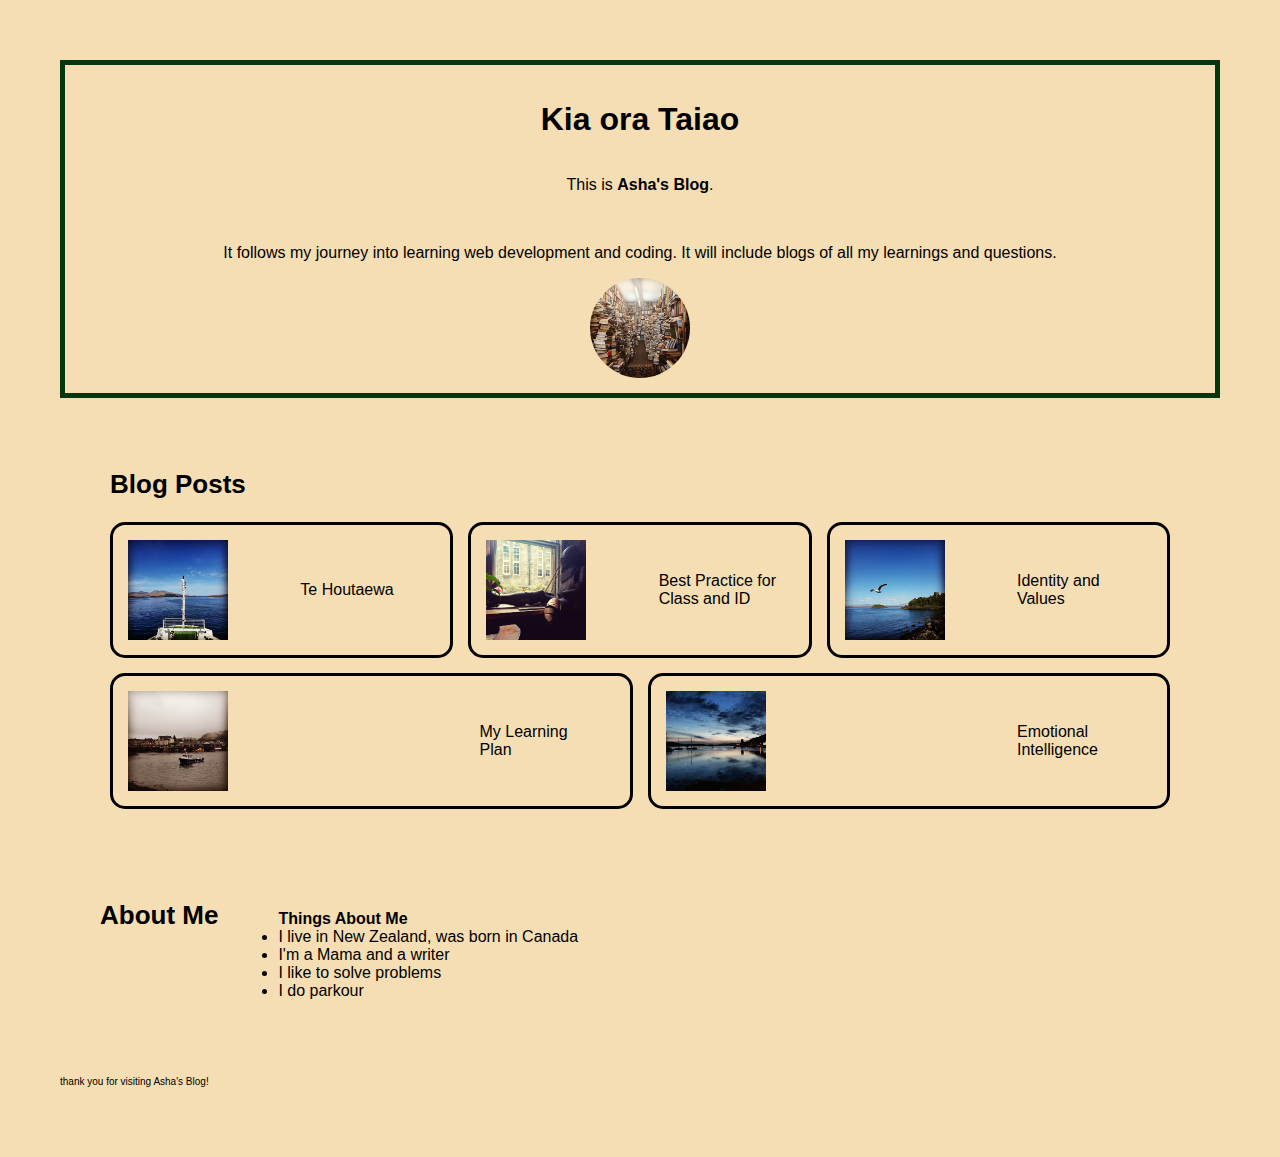
==== index.html @ 4914b594 "fix flex direction" ====
<!DOCTYPE html>
<html lang="en">
  <head>
    <meta charset="UTF-8" />
    <meta name="viewport" content="width=device-width, initial-scale=1" />
    <title>Journey into the Blogosphere</title>
    <link href="styles/main.css" rel="stylesheet" type="text/css" />
  </head>

  <body>
    <div class="intro">
      <h1>Kia ora Taiao</h1>
      <p>This is <strong>Asha's Blog</strong>.</p>
      <br />
      <p>
        It follows my journey into learning web development and coding. It will
        include blogs of all my learnings and questions.
      </p>
      <img
        id="books"
        alt="a room of books"
        src="./assets/IMG_20180514_213525_328.jpg"
      />
    </div>

    <div class="blog-posts">
      <h2>Blog Posts</h2>
      <div class="card-container">
        <div class="box1">
          <a href="/blog/te-houtaewa-template.html">
            <div class="card">
              <p class="blog-p">Te Houtaewa</p>
              <img
                alt="boat on the water"
                src="./assets/IMG_20180517_122049_010.jpg"
              />
            </div>
          </a>
        </div>

        <div class="box2">
          <a href="/blog/html-css.html">
            <div class="card">
              <p class="blog-p">Best Practice for Class and ID</p>
              <img
                alt="suit of armor in a window"
                src="./assets/IMG_20180530_165229_771.jpg"
              />
            </div>
          </a>
        </div>

        <div class="box3">
          <a href="/blog/identity-values.html">
            <div class="card">
              <p class="blog-p">Identity and Values</p>
              <img
                alt="a bird flying over water in Scotland"
                src="./assets/IMG_20180516_115840_036.jpg"
              />
            </div>
          </a>
        </div>

        <div class="box4">
          <a href="/blog/learning-plan.html">
            <div class="card">
              <p class="blog-p">My Learning Plan</p>
              <img
                alt="a moody boat in a harbour"
                src="./assets/IMG_20180515_150142_671.jpg"
              />
            </div>
          </a>
        </div>

        <div class="box5">
          <a href="/blog/emotional-intelligence.html">
            <div class="card">
              <p class="blog-p">Emotional Intelligence</p>
              <img
                alt="night over water in Scotland"
                src="./assets/IMG_20180517_223146_448.jpg"
              />
            </div>
          </a>
        </div>
      </div>
    </div>

    <div class="container" id="about-me">
      <h3><strong>About Me</strong></h3>
      <div class="list">
        <ul>
          <strong>Things About Me</strong>
          <br />
          <li>I live in New Zealand, was born in Canada</li>
          <li>I'm a Mama and a writer</li>
          <li>I like to solve problems</li>
          <li>I do parkour</li>
        </ul>
      </div>
    </div>
  </body>
  <footer>
    <p>thank you for visiting Asha's Blog!</p>
  </footer>
</html>
---- styles/main.css ----
body {
  font-family: Helvetica, sans-serif;
  color: rgb(0, 0, 0);
  background-color: wheat;
  padding: 30px;
  margin: 30px;
}

img {
  max-height: 100%;
  height: auto;
  width: 100px;
  object-fit: cover;
}

a {
  text-decoration: none;
  color: #000;
}

h3,
h2 {
  font-family: Helvetica, serif;
  font-size: 26px;
}

.blog-p {
  padding-right: 15px;
  font-size: 16px;
  width: 120px;
}

.box1,
.box2,
.box3,
.box4,
.box5 {
  flex: 1;
}

.list {
  font-family: Helvetica;
  padding: 20px;
  display: flex;
}

footer {
  font-size: 10px;
  font-family: Helvetica;
}

.card {
  background-color: wheat;
  border: 3px solid black;
  border-radius: 15px;
  display: flex;
  flex-direction: row-reverse;
  height: 100px;
  gap: 15px;
  padding: 15px;
  align-items: center;
  justify-content: space-between;
}

.card-container {
  display: flex;
  flex-direction: row;
  gap: 15px;
  max-width: 100%;
  flex-wrap: wrap;
  align-content: center;
}

@media only screen and (max-width: 600px) {
  .card-container {
    width: 100%;
    margin: 0;
  }
}

.intro {
  border: 5px solid #04360f;
  display: flex;
  flex-direction: column;
  align-items: center;
  padding: 15px;
}

.blog-posts {
  font-family: Helvetica, sans-serif;
  padding: 25px;
  margin: 25px;
}

#about-me {
  font-family: Helvetica, sans-serif;
  color: #000000;
  background-color: wheat;
  padding: 15px;
}

.screenshot1 {
  height: 250px;
  width: 450px;
  padding: 20px;
}

.screenshot2 {
  height: 150px;
  width: 550px;
  padding: 20px;
}

.screenshot3 {
  height: 200px;
  width: 750px;
  padding: 20px;
}

.container {
  display: flex;
  padding: 25px;
  margin: 25px;
}

#books {
  max-width: 100%;
  max-height: 100%;
  display: flex;
  flex-direction: row;
  align-items: right;
  border-radius: 50%;
}

.box {
  margin: auto;
  flex-wrap: wrap;
  background-color: wheat;
  border: 4px solid black;
  border-radius: 15px;
  display: flex;
  flex-direction: row-reverse;
  height: 200px;
  gap: 15px;
  width: 400px;
  align-items: center;
  justify-content: space-between;
}

@media only screen and (min-width: 320px) {
  body {
    font-size: 12px;
  }
}
@media only screen and (min-width: 768px) {
  body {
    font-size: 14px;
  }
}
@media only screen and (min-width: 1024px) {
  body {
    font-size: 16px;
  }
}
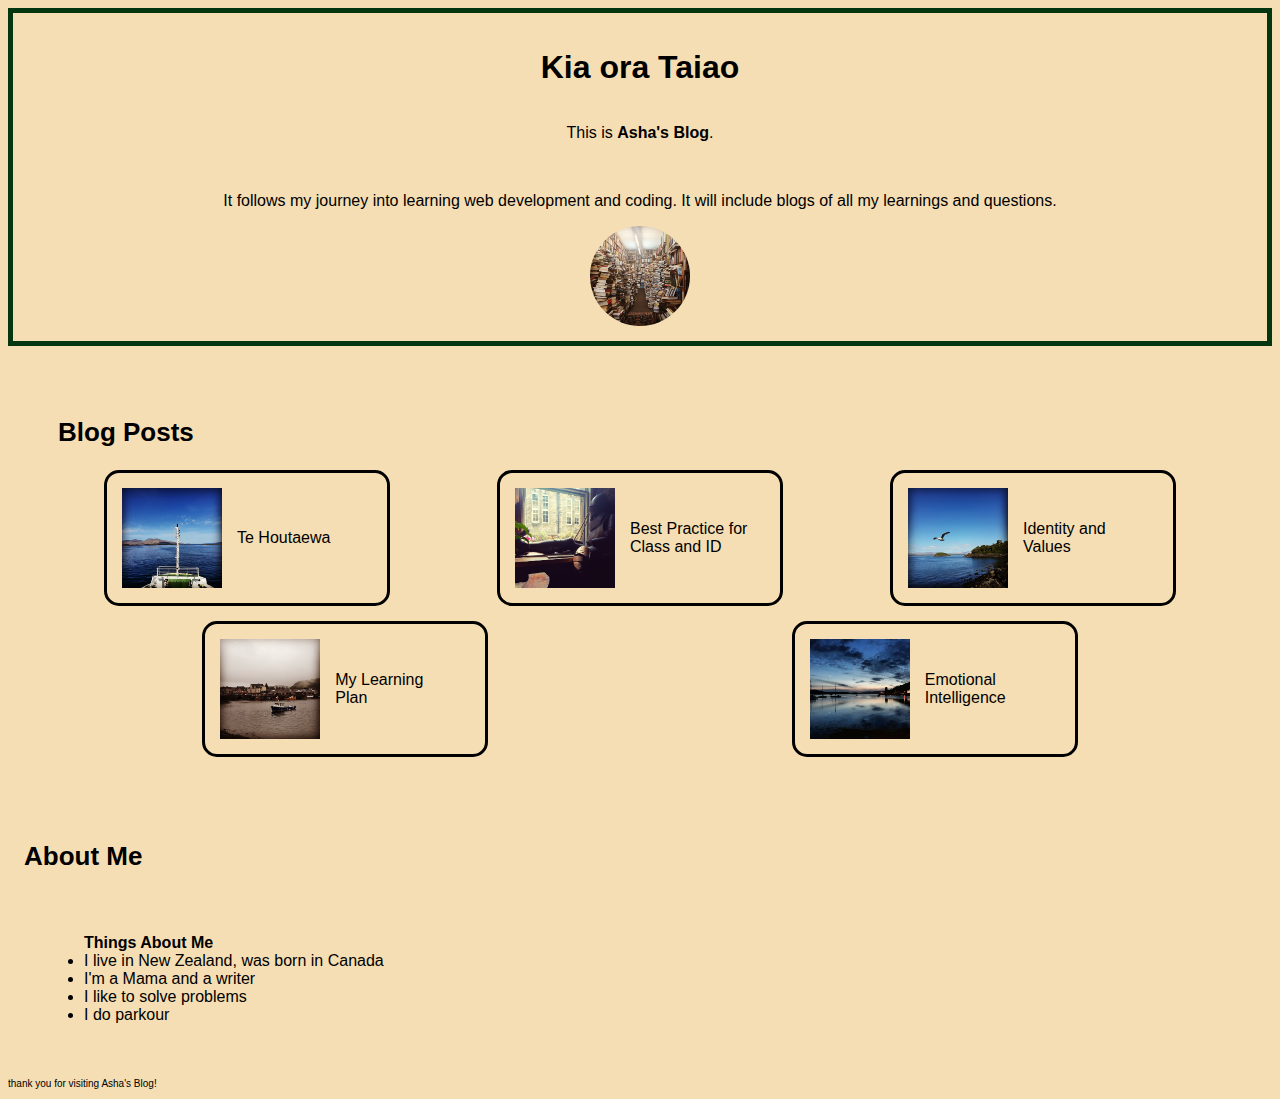
==== commit ebc345f4: "fix style issues container" ====
--- a/index.html
+++ b/index.html
@@ -26,70 +26,60 @@
     <div class="blog-posts">
       <h2>Blog Posts</h2>
       <div class="card-container">
-        <div class="box1">
-          <a href="/blog/te-houtaewa-template.html">
-            <div class="card">
-              <p class="blog-p">Te Houtaewa</p>
-              <img
-                alt="boat on the water"
-                src="./assets/IMG_20180517_122049_010.jpg"
-              />
-            </div>
-          </a>
-        </div>
+        <a href="/blog/te-houtaewa-template.html">
+          <div class="card">
+            <p class="blog-p">Te Houtaewa</p>
+            <img
+              alt="boat on the water"
+              src="./assets/IMG_20180517_122049_010.jpg"
+            />
+          </div>
+        </a>
 
-        <div class="box2">
-          <a href="/blog/html-css.html">
-            <div class="card">
-              <p class="blog-p">Best Practice for Class and ID</p>
-              <img
-                alt="suit of armor in a window"
-                src="./assets/IMG_20180530_165229_771.jpg"
-              />
-            </div>
-          </a>
-        </div>
+        <a href="/blog/html-css.html">
+          <div class="card">
+            <p class="blog-p">Best Practice for Class and ID</p>
+            <img
+              alt="suit of armor in a window"
+              src="./assets/IMG_20180530_165229_771.jpg"
+            />
+          </div>
+        </a>
 
-        <div class="box3">
-          <a href="/blog/identity-values.html">
-            <div class="card">
-              <p class="blog-p">Identity and Values</p>
-              <img
-                alt="a bird flying over water in Scotland"
-                src="./assets/IMG_20180516_115840_036.jpg"
-              />
-            </div>
-          </a>
-        </div>
+        <a href="/blog/identity-values.html">
+          <div class="card">
+            <p class="blog-p">Identity and Values</p>
+            <img
+              alt="a bird flying over water in Scotland"
+              src="./assets/IMG_20180516_115840_036.jpg"
+            />
+          </div>
+        </a>
 
-        <div class="box4">
-          <a href="/blog/learning-plan.html">
-            <div class="card">
-              <p class="blog-p">My Learning Plan</p>
-              <img
-                alt="a moody boat in a harbour"
-                src="./assets/IMG_20180515_150142_671.jpg"
-              />
-            </div>
-          </a>
-        </div>
+        <a href="/blog/learning-plan.html">
+          <div class="card">
+            <p class="blog-p">My Learning Plan</p>
+            <img
+              alt="a moody boat in a harbour"
+              src="./assets/IMG_20180515_150142_671.jpg"
+            />
+          </div>
+        </a>
 
-        <div class="box5">
-          <a href="/blog/emotional-intelligence.html">
-            <div class="card">
-              <p class="blog-p">Emotional Intelligence</p>
-              <img
-                alt="night over water in Scotland"
-                src="./assets/IMG_20180517_223146_448.jpg"
-              />
-            </div>
-          </a>
-        </div>
+        <a href="/blog/emotional-intelligence.html">
+          <div class="card">
+            <p class="blog-p">Emotional Intelligence</p>
+            <img
+              alt="night over water in Scotland"
+              src="./assets/IMG_20180517_223146_448.jpg"
+            />
+          </div>
+        </a>
       </div>
     </div>
 
-    <div class="container" id="about-me">
-      <h3><strong>About Me</strong></h3>
+    <div class="container">
+      <h3 id="about-me">About Me</h3>
       <div class="list">
         <ul>
           <strong>Things About Me</strong>
--- a/styles/main.css
+++ b/styles/main.css
@@ -2,8 +2,6 @@
   font-family: Helvetica, sans-serif;
   color: rgb(0, 0, 0);
   background-color: wheat;
-  padding: 30px;
-  margin: 30px;
 }
 
 img {
@@ -30,14 +28,6 @@
   width: 120px;
 }
 
-.box1,
-.box2,
-.box3,
-.box4,
-.box5 {
-  flex: 1;
-}
-
 .list {
   font-family: Helvetica;
   padding: 20px;
@@ -60,12 +50,14 @@
   padding: 15px;
   align-items: center;
   justify-content: space-between;
+  max-width: 300px;
 }
 
 .card-container {
   display: flex;
   flex-direction: row;
   gap: 15px;
+  justify-content: space-around;
   max-width: 100%;
   flex-wrap: wrap;
   align-content: center;
@@ -92,13 +84,6 @@
   margin: 25px;
 }
 
-#about-me {
-  font-family: Helvetica, sans-serif;
-  color: #000000;
-  background-color: wheat;
-  padding: 15px;
-}
-
 .screenshot1 {
   height: 250px;
   width: 450px;
@@ -123,6 +108,10 @@
   margin: 25px;
 }
 
+#about-me {
+  font-weight: bold;
+}
+
 #books {
   max-width: 100%;
   max-height: 100%;
@@ -132,24 +121,15 @@
   border-radius: 50%;
 }
 
-.box {
-  margin: auto;
-  flex-wrap: wrap;
-  background-color: wheat;
-  border: 4px solid black;
-  border-radius: 15px;
-  display: flex;
-  flex-direction: row-reverse;
-  height: 200px;
-  gap: 15px;
-  width: 400px;
-  align-items: center;
-  justify-content: space-between;
-}
-
 @media only screen and (min-width: 320px) {
   body {
     font-size: 12px;
+  }
+  .container {
+    display: flex;
+    flex-direction: column;
+    padding: 8px;
+    margin: 8px;
   }
 }
 @media only screen and (min-width: 768px) {
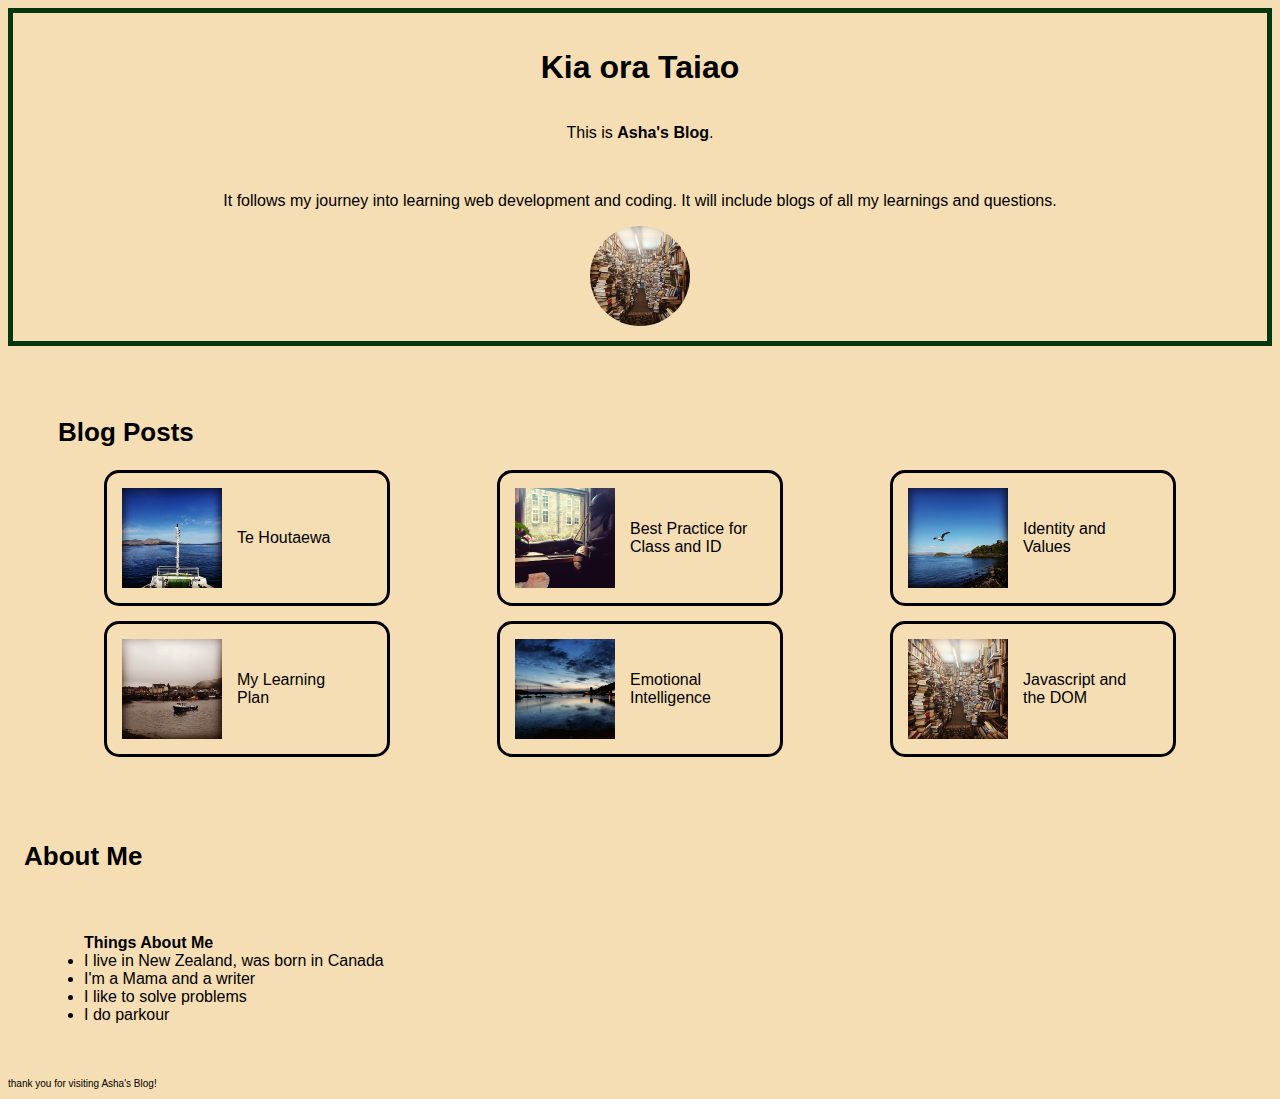
==== commit a8dacbe7: "add javascript blog card" ====
--- a/index.html
+++ b/index.html
@@ -75,6 +75,16 @@
             />
           </div>
         </a>
+
+        <a href="/blog/javascript-dom.html">
+          <div class="card">
+            <p class="blog-p">Javascript and the DOM</p>
+            <img
+              alt="a room full of books"
+              src="./assets/IMG_20180514_213525_328.jpg"
+            />
+          </div>
+        </a>
       </div>
     </div>
 
--- a/styles/main.css
+++ b/styles/main.css
@@ -26,6 +26,26 @@
   padding-right: 15px;
   font-size: 16px;
   width: 120px;
+}
+
+.question {
+  font-size: 1.2em;
+  font-weight: bold;
+  color: #4a2704;
+  margin-bottom: 10px;
+  border: 2px solid #000000;
+  border-radius: 5px;
+  display: inline-block;
+}
+
+.image-container {
+  text-align: center;
+  margin-bottom: 20px;
+}
+
+.image-caption {
+  font-style: italic;
+  font-size: 0.9em;
 }
 
 .list {
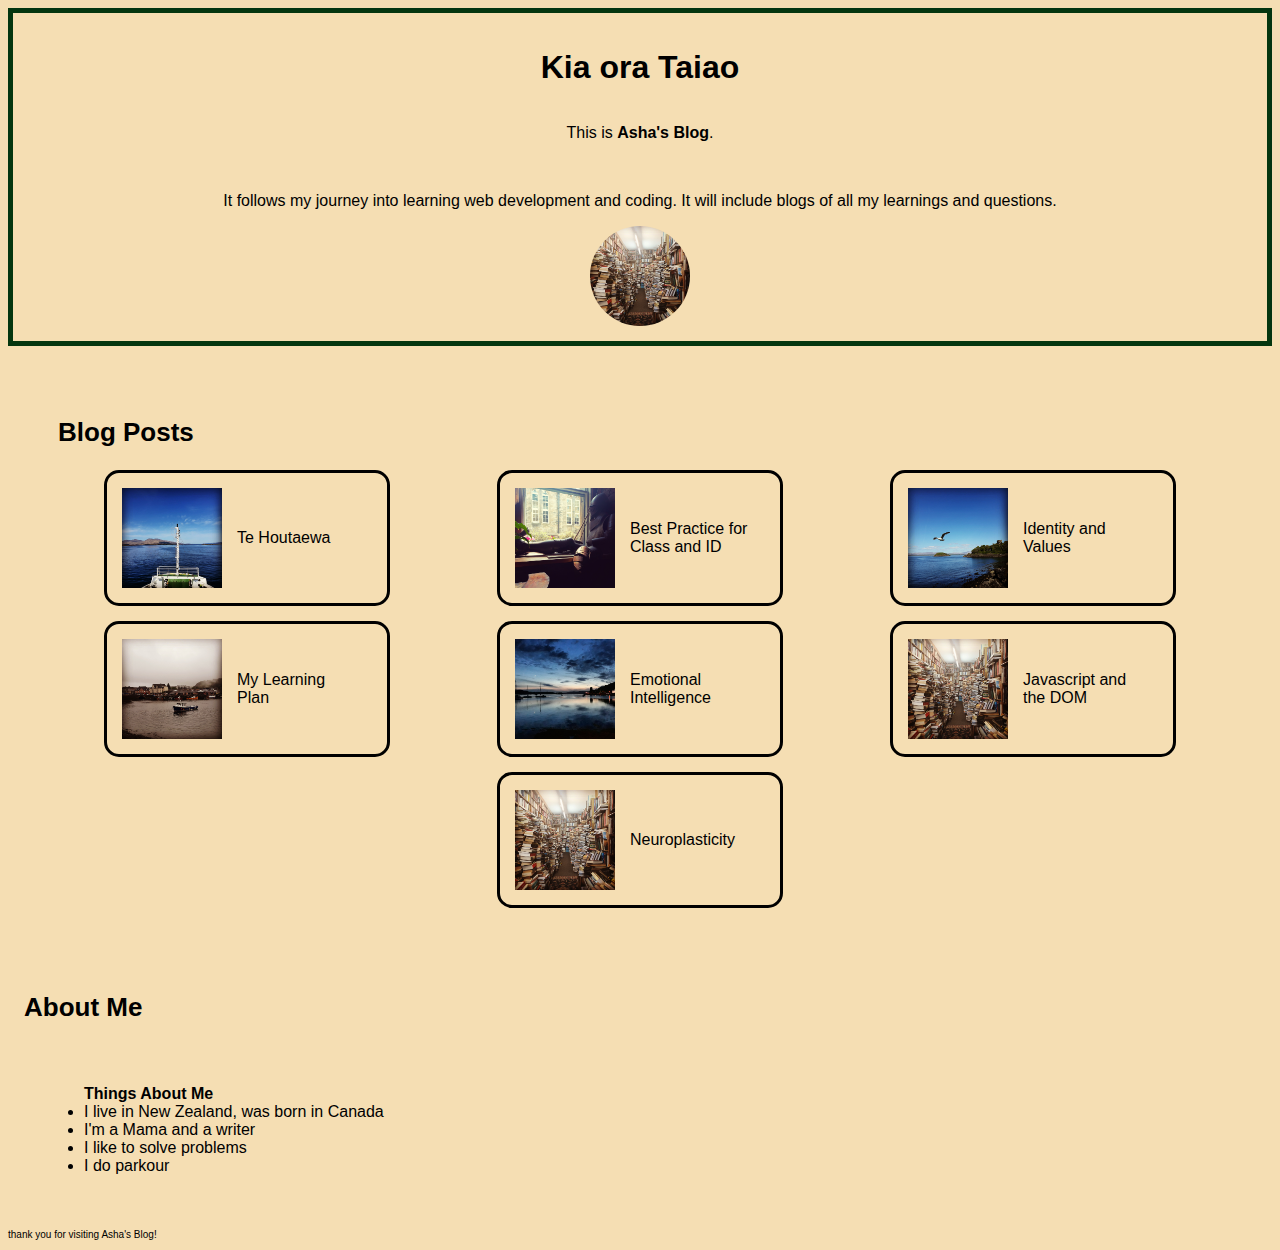
==== commit cfad1ade: "add neuroplasticity blog" ====
--- a/index.html
+++ b/index.html
@@ -85,6 +85,16 @@
             />
           </div>
         </a>
+
+        <a href="/blog/neuroplasticity.html">
+          <div class="card">
+            <p class="blog-p">Neuroplasticity</p>
+            <img
+              alt="a room full of books"
+              src="./assets/IMG_20180514_213525_328.jpg"
+            />
+          </div>
+        </a>
       </div>
     </div>
 
--- a/styles/main.css
+++ b/styles/main.css
@@ -41,6 +41,8 @@
 .image-container {
   text-align: center;
   margin-bottom: 20px;
+  display: inline-block;
+  margin-right: 20px;
 }
 
 .image-caption {
@@ -122,6 +124,46 @@
   padding: 20px;
 }
 
+#library {
+  height: 400px;
+  width: 250px;
+  display: inline-block;
+}
+
+.box-of-words {
+  display: flexbox;
+}
+
+#screenshot-object {
+  height: 350px;
+  width: 250px;
+}
+
+#screenshot-element {
+  height: 125px;
+  width: 600px;
+}
+
+#screenshot-function {
+  height: 475px;
+  width: 550px;
+}
+
+#screenshot-function-example2 {
+  height: 200px;
+  width: 500px;
+}
+
+#screenshot-array {
+  height: 100px;
+  width: 450px;
+}
+
+#screenshot-access-object {
+  height: 300px;
+  width: 525px;
+}
+
 .container {
   display: flex;
   padding: 25px;
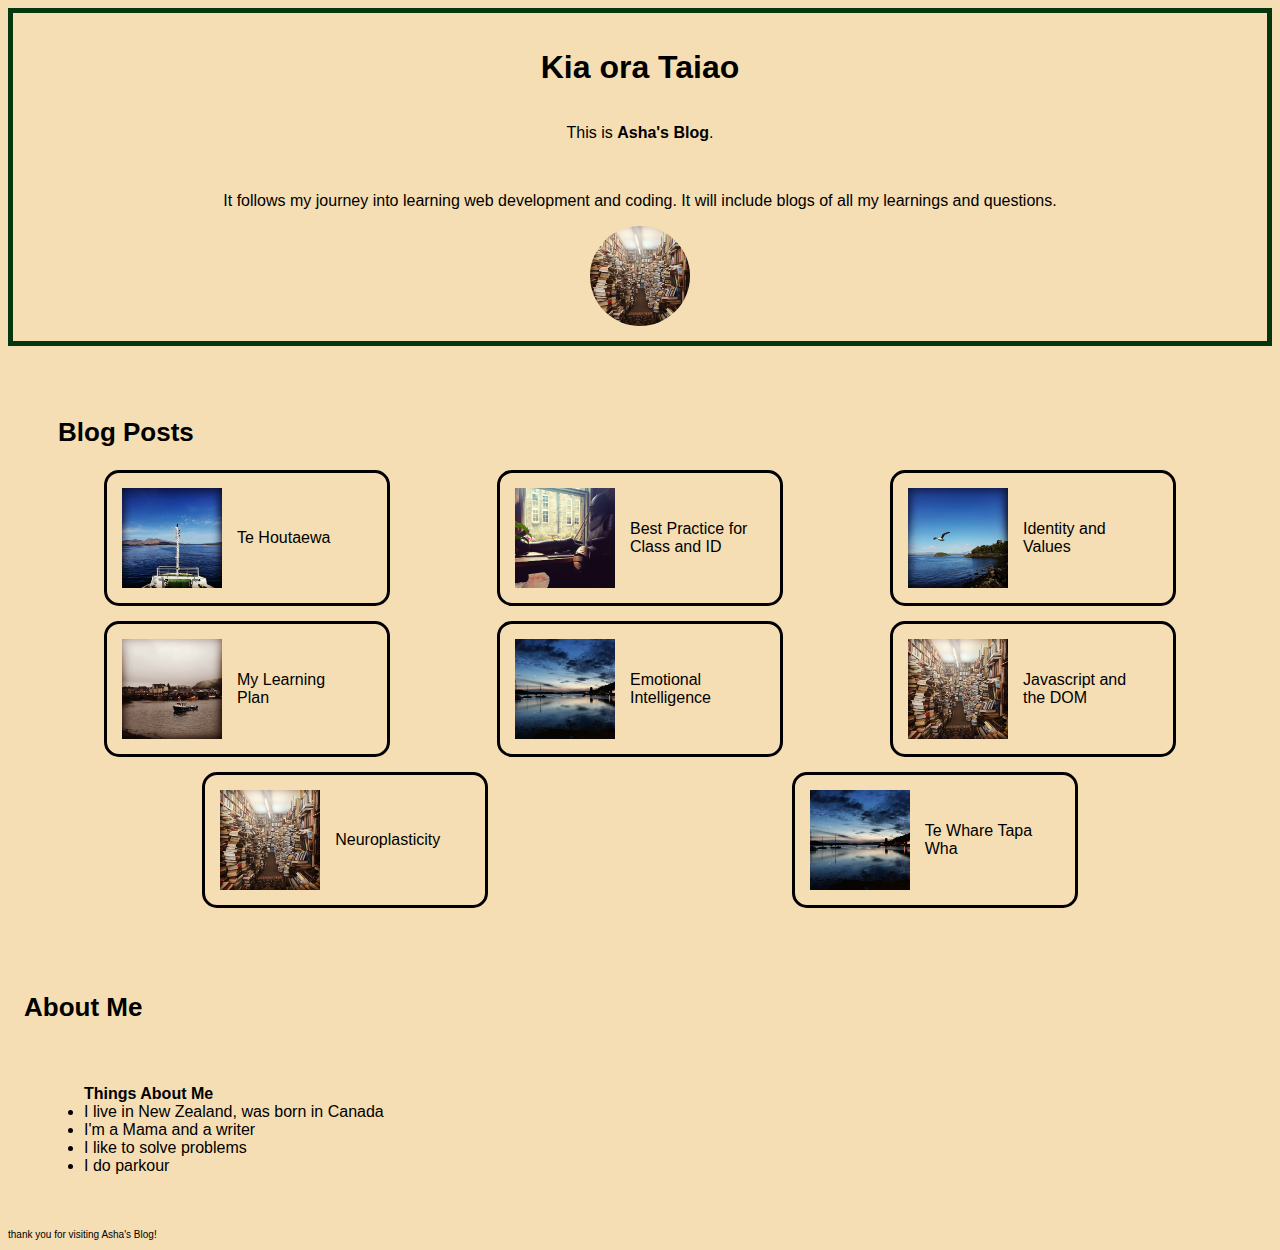
==== commit 379a7837: "add te whare tapa wha blog post" ====
--- a/index.html
+++ b/index.html
@@ -95,6 +95,16 @@
             />
           </div>
         </a>
+
+        <a href="/blog/te-whare-tapa-wha.html">
+          <div class="card">
+            <p class="blog-p">Te Whare Tapa Wha</p>
+            <img
+              alt="night over water in Scotland"
+              src="./assets/IMG_20180517_223146_448.jpg"
+            />
+          </div>
+        </a>
       </div>
     </div>
 
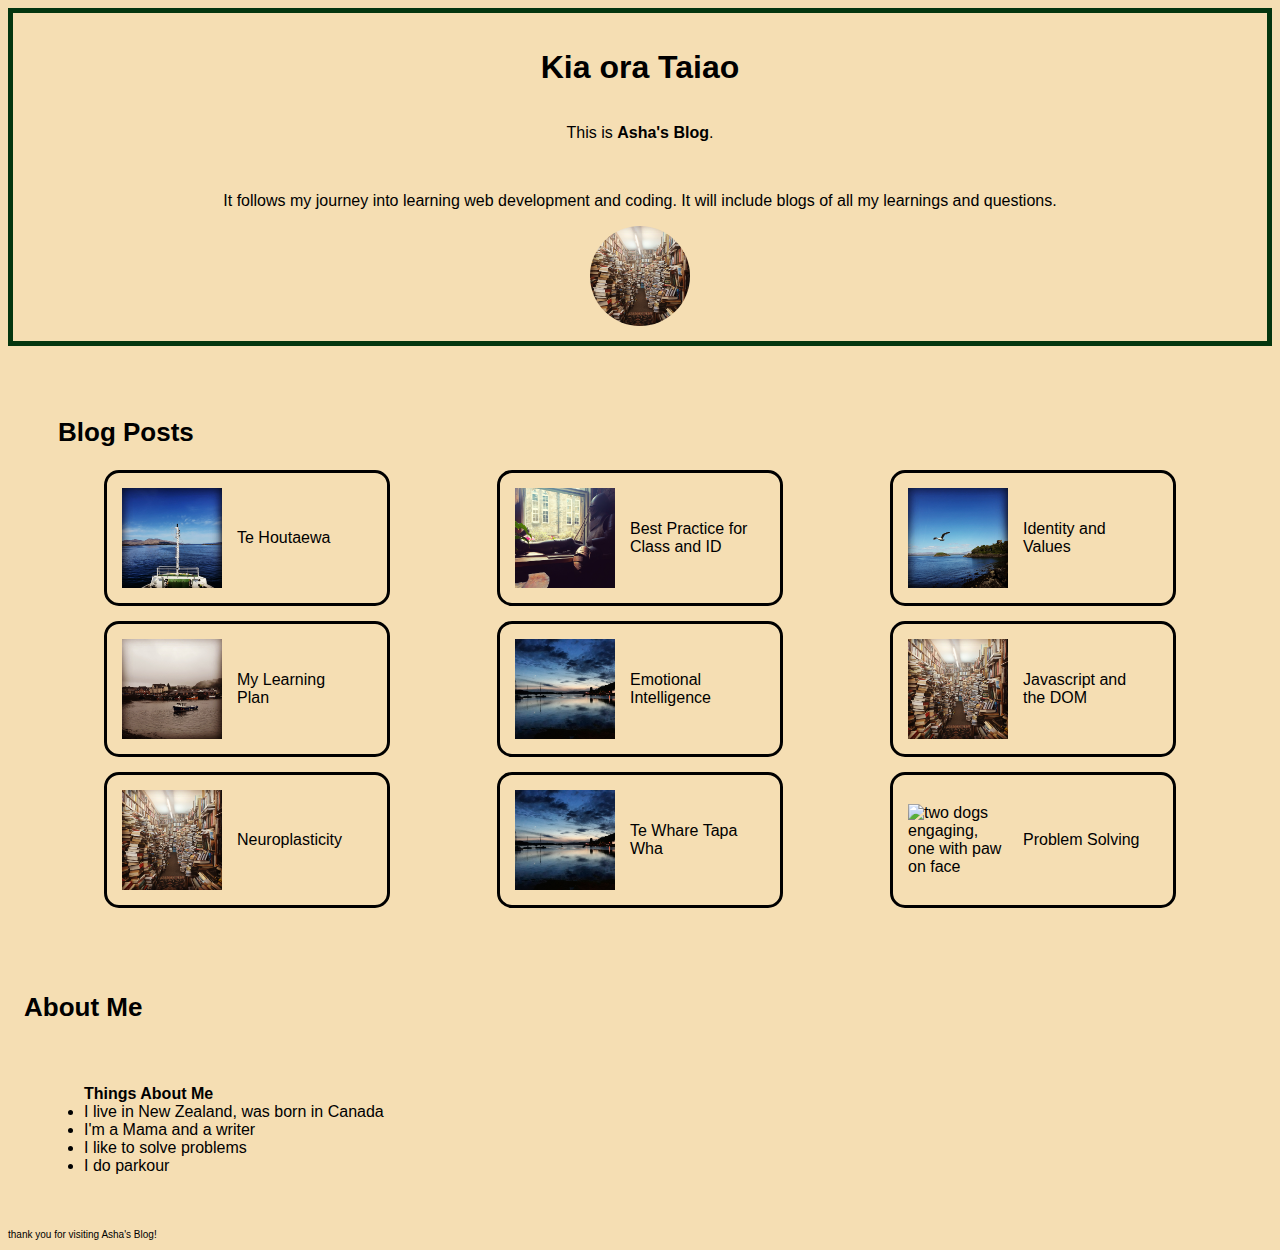
==== commit d1252620: "add assets" ====
--- a/index.html
+++ b/index.html
@@ -105,6 +105,16 @@
             />
           </div>
         </a>
+
+        <a href="/blog/problem-solving.html">
+          <div class="card">
+            <p class="blog-p">Problem Solving</p>
+            <img
+              alt="two dogs engaging, one with paw on face"
+              src="./assets/IMG_0780.JPG"
+            />
+          </div>
+        </a>
       </div>
     </div>
 
--- a/styles/main.css
+++ b/styles/main.css
@@ -26,6 +26,13 @@
   padding-right: 15px;
   font-size: 16px;
   width: 120px;
+}
+
+.img-card {
+  max-height: 100%;
+  height: 200px;
+  width: 200px;
+  object-fit: cover;
 }
 
 .question {
@@ -56,9 +63,59 @@
   display: flex;
 }
 
+.card-grid {
+  margin: 20px;
+  display: flex;
+  flex-wrap: wrap;
+  flex-direction: column;
+  gap: 20px;
+}
+
+.paragraph-card-container {
+  display: flex;
+  flex-wrap: wrap;
+  margin: 10px;
+}
+
+.paragraph-title {
+  border: 3px solid transparent;
+  transition: border 0.3s ease;
+  max-width: 400px;
+  margin: 10px;
+  font-size: larger;
+  font-family: fantasy;
+  cursor: pointer;
+}
+
+.paragraph-card {
+  font-size: medium;
+  font-family: Verdana, Geneva, Tahoma, sans-serif;
+  max-height: 0;
+  overflow: hidden;
+  transition: max-height 0.3s ease;
+  overflow-y: auto;
+}
+
+.paragraph-title:hover .paragraph-card {
+  max-height: 750px;
+}
+
+.paragraph-title:hover {
+  box-shadow: 0 2px 4px rgba(0, 0, 0, 0.1);
+  opacity: 0.8;
+  background-color: rgba(210, 124, 12, 0.873);
+  border-color: #ff0000;
+}
+
 footer {
   font-size: 10px;
   font-family: Helvetica;
+}
+
+.container {
+  display: flex;
+  padding: 25px;
+  margin: 25px;
 }
 
 .card {
@@ -85,102 +142,111 @@
   align-content: center;
 }
 
+.intro {
+  border: 5px solid #04360f;
+  display: flex;
+  flex-direction: column;
+  align-items: center;
+  padding: 15px;
+}
+
+.title {
+  font-size: x-large;
+  font-family: 'Segoe UI', Tahoma, Geneva, Verdana, sans-serif;
+  border: 2px solid #333;
+  padding: 20px;
+  display: inline-block;
+  margin: 0 auto;
+  transition: background-color 0.3s, color 0.3s;
+}
+
+.title:hover {
+  background-color: #333;
+  color: #fff;
+}
+
+.blog-posts {
+  font-family: Helvetica, sans-serif;
+  padding: 25px;
+  margin: 25px;
+}
+
+.screenshot1 {
+  height: 250px;
+  width: 450px;
+  padding: 20px;
+}
+
+.screenshot2 {
+  height: 150px;
+  width: 550px;
+  padding: 20px;
+}
+
+.screenshot3 {
+  height: 200px;
+  width: 750px;
+  padding: 20px;
+}
+
+#library {
+  height: 400px;
+  width: 250px;
+  display: inline-block;
+}
+
+.box-of-words {
+  display: flexbox;
+}
+
+#screenshot-object {
+  height: 350px;
+  width: 250px;
+}
+
+#screenshot-element {
+  height: 125px;
+  width: 600px;
+}
+
+#screenshot-function {
+  height: 475px;
+  width: 550px;
+}
+
+#screenshot-function-example2 {
+  height: 200px;
+  width: 500px;
+}
+
+#screenshot-array {
+  height: 100px;
+  width: 450px;
+}
+
+#screenshot-access-object {
+  height: 300px;
+  width: 525px;
+}
+
+#about-me {
+  font-weight: bold;
+}
+
+#books {
+  max-width: 100%;
+  max-height: 100%;
+  display: flex;
+  flex-direction: row;
+  align-items: right;
+  border-radius: 50%;
+}
+
 @media only screen and (max-width: 600px) {
   .card-container {
     width: 100%;
     margin: 0;
   }
-}
-
-.intro {
-  border: 5px solid #04360f;
-  display: flex;
-  flex-direction: column;
-  align-items: center;
-  padding: 15px;
-}
-
-.blog-posts {
-  font-family: Helvetica, sans-serif;
-  padding: 25px;
-  margin: 25px;
-}
-
-.screenshot1 {
-  height: 250px;
-  width: 450px;
-  padding: 20px;
-}
-
-.screenshot2 {
-  height: 150px;
-  width: 550px;
-  padding: 20px;
-}
-
-.screenshot3 {
-  height: 200px;
-  width: 750px;
-  padding: 20px;
-}
-
-#library {
-  height: 400px;
-  width: 250px;
-  display: inline-block;
-}
-
-.box-of-words {
-  display: flexbox;
-}
-
-#screenshot-object {
-  height: 350px;
-  width: 250px;
-}
-
-#screenshot-element {
-  height: 125px;
-  width: 600px;
-}
-
-#screenshot-function {
-  height: 475px;
-  width: 550px;
-}
-
-#screenshot-function-example2 {
-  height: 200px;
-  width: 500px;
-}
-
-#screenshot-array {
-  height: 100px;
-  width: 450px;
-}
-
-#screenshot-access-object {
-  height: 300px;
-  width: 525px;
-}
-
-.container {
-  display: flex;
-  padding: 25px;
-  margin: 25px;
-}
-
-#about-me {
-  font-weight: bold;
-}
-
-#books {
-  max-width: 100%;
-  max-height: 100%;
-  display: flex;
-  flex-direction: row;
-  align-items: right;
-  border-radius: 50%;
 }
 
 @media only screen and (min-width: 320px) {
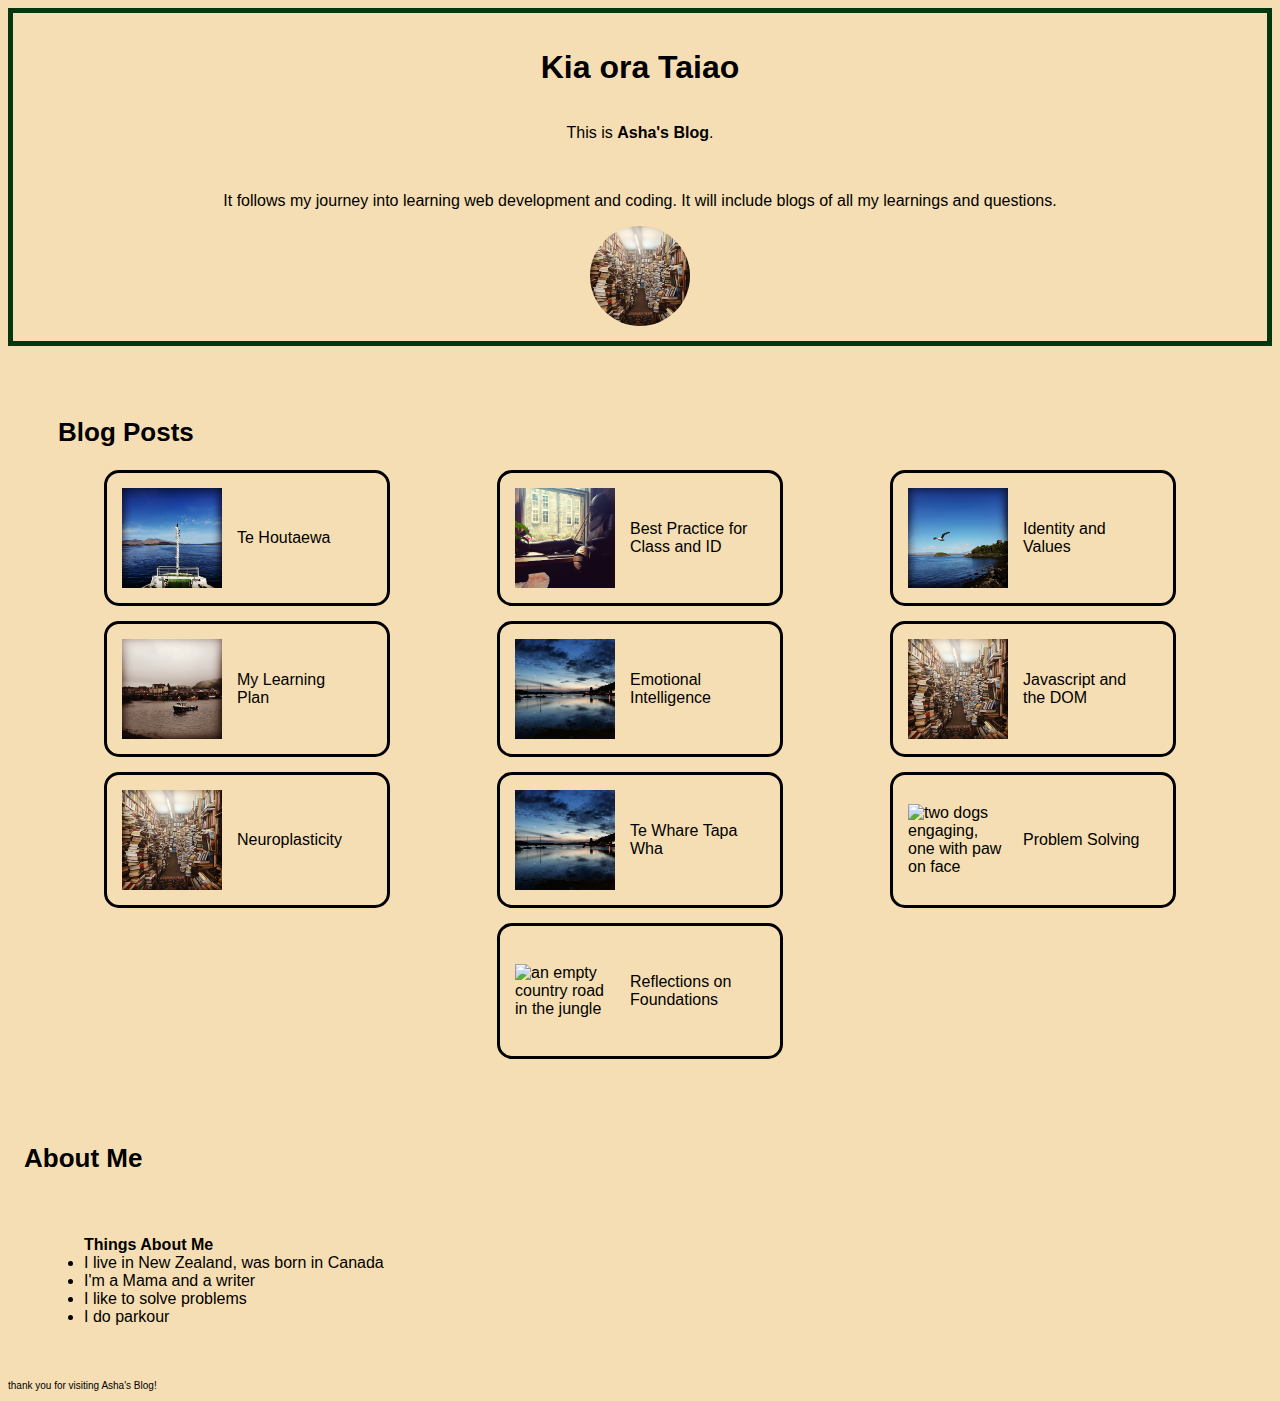
==== commit 5fef9f0b: "add link to blog on homepage" ====
--- a/index.html
+++ b/index.html
@@ -115,6 +115,16 @@
             />
           </div>
         </a>
+
+        <a href="/blog/html-css.html">
+          <div class="card">
+            <p class="blog-p">Reflections on Foundations</p>
+            <img
+              alt="an empty country road in the jungle"
+              src="./assets/IMG_0442.JPG"
+            />
+          </div>
+        </a>
       </div>
     </div>
 
--- a/styles/main.css
+++ b/styles/main.css
@@ -26,13 +26,6 @@
   padding-right: 15px;
   font-size: 16px;
   width: 120px;
-}
-
-.img-card {
-  max-height: 100%;
-  height: 200px;
-  width: 200px;
-  object-fit: cover;
 }
 
 .question {
@@ -63,49 +56,88 @@
   display: flex;
 }
 
+.img-card {
+  max-height: 100%;
+  height: 250px;
+  width: 250px;
+  object-fit: cover;
+  margin: 10px;
+  padding: 10px;
+}
+
 .card-grid {
-  margin: 20px;
+  margin: 10px;
   display: flex;
   flex-wrap: wrap;
   flex-direction: column;
-  gap: 20px;
+  gap: 10px;
+}
+
+.myBtn {
+background-color: wheat;
+font-size: larger;
+display: flex;
+flex-direction: column;
+}
+
+.modal {
+  display: none;
+  position: fixed; 
+  z-index: 1;
+  left: 0;
+  top: 0;
+  width: 100%;
+  height: 100%;
+  overflow: auto;
+  background-color: rgba(0, 0, 0, 0.4);
 }
 
 .paragraph-card-container {
   display: flex;
   flex-wrap: wrap;
-  margin: 10px;
-}
-
-.paragraph-title {
-  border: 3px solid transparent;
-  transition: border 0.3s ease;
-  max-width: 400px;
-  margin: 10px;
-  font-size: larger;
-  font-family: fantasy;
+  margin: 20px;
+  gap: 10px;
+}
+
+/* Modal Content/Box */
+.modal-content {
+  background-color: wheat;
+  margin: 15% auto;
+  padding: 20px;
+  border: 2px solid #000000;
+  width: 80%;
+}
+
+/* The Close Button */
+.close {
+  color: #aaa;
+  float: right;
+  font-size: 28px;
+  font-weight: bold;
+}
+
+.close:hover,
+.close:focus {
+  color: black;
+  text-decoration: none;
   cursor: pointer;
 }
 
-.paragraph-card {
-  font-size: medium;
-  font-family: Verdana, Geneva, Tahoma, sans-serif;
-  max-height: 0;
-  overflow: hidden;
-  transition: max-height 0.3s ease;
-  overflow-y: auto;
-}
-
-.paragraph-title:hover .paragraph-card {
-  max-height: 750px;
-}
-
-.paragraph-title:hover {
-  box-shadow: 0 2px 4px rgba(0, 0, 0, 0.1);
-  opacity: 0.8;
-  background-color: rgba(210, 124, 12, 0.873);
-  border-color: #ff0000;
-}
+.title {
+  font-size: xx-large;
+  font-family: 'Segoe UI', Tahoma, Geneva, Verdana, sans-serif;
+  border: 4px solid #333;
+  padding: 20px;
+  display: flex;
+  justify-content: center;
+  margin: 0 auto;
+  transition: background-color 0.3s, color 0.3s;
+}
+
+.title:hover {
+  background-color: #333;
+  color: #fff;
+} 
 
 footer {
   font-size: 10px;
@@ -150,21 +182,6 @@
   padding: 15px;
 }
 
-.title {
-  font-size: x-large;
-  font-family: 'Segoe UI', Tahoma, Geneva, Verdana, sans-serif;
-  border: 2px solid #333;
-  padding: 20px;
-  display: inline-block;
-  margin: 0 auto;
-  transition: background-color 0.3s, color 0.3s;
-}
-
-.title:hover {
-  background-color: #333;
-  color: #fff;
-}
-
 .blog-posts {
   font-family: Helvetica, sans-serif;
   padding: 25px;
@@ -270,3 +287,41 @@
     font-size: 16px;
   }
 }
+
+/* 
+
+
+/* 
+.paragraph-title {
+  border: 3px solid transparent;
+  transition: border 0.3s ease;
+  max-width: 450px;
+  margin: 20px;
+  font-size: x-large;
+  font-family: fantasy;
+  cursor: pointer;
+} */ */
+
+/* .paragraph-card {
+  font-size: medium;
+  font-family: Verdana, Geneva, Tahoma, sans-serif;
+  max-height: 0;
+  max-width: 500px;
+  overflow: hidden;
+  transition: max-height 0.3s ease;
+  overflow-y: auto;
+  justify-content: center;
+}
+
+.paragraph-title:hover .paragraph-card {
+  max-height: 600px;
+} */
+
+/* .paragraph-title:hover {
+  box-shadow: 0 2px 4px rgba(0, 0, 0, 0.1);
+  opacity: 0.8;
+  background-color: rgba(210, 124, 12, 0.873);
+  border: 4px solid;
+  border-color: #000000;
+  max-width: 1000px;
+} */
